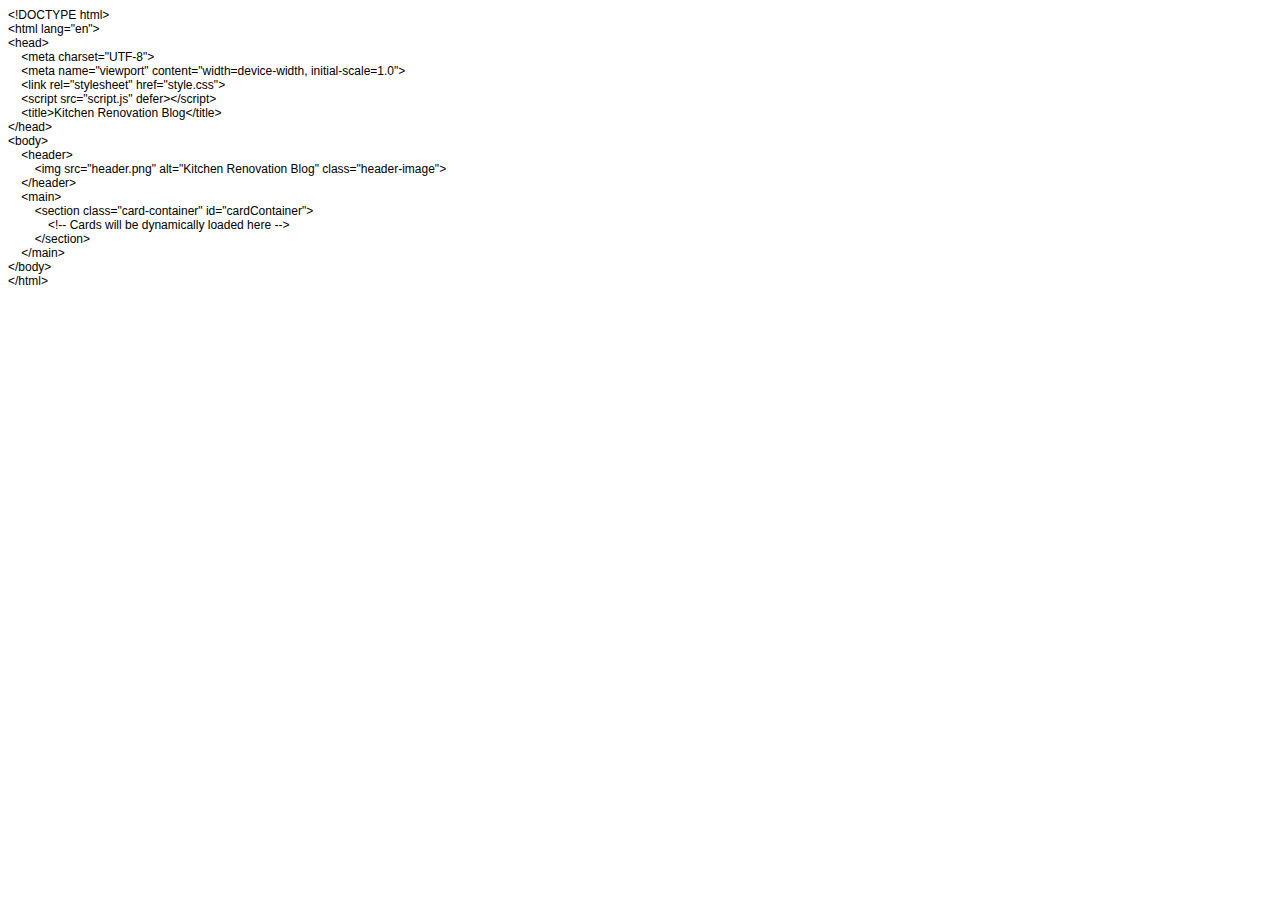
==== index.html @ b7643c06 "Add files via upload" ====
<!DOCTYPE html PUBLIC "-//W3C//DTD HTML 4.01//EN" "http://www.w3.org/TR/html4/strict.dtd">
<html>
<head>
  <meta http-equiv="Content-Type" content="text/html; charset=utf-8">
  <meta http-equiv="Content-Style-Type" content="text/css">
  <title></title>
  <meta name="Generator" content="Cocoa HTML Writer">
  <meta name="CocoaVersion" content="2113.4">
  <style type="text/css">
    p.p1 {margin: 0.0px 0.0px 0.0px 0.0px; font: 12.0px Helvetica}
  </style>
</head>
<body>
<p class="p1">&lt;!DOCTYPE html&gt;</p>
<p class="p1">&lt;html lang="en"&gt;</p>
<p class="p1">&lt;head&gt;</p>
<p class="p1"><span class="Apple-converted-space">    </span>&lt;meta charset="UTF-8"&gt;</p>
<p class="p1"><span class="Apple-converted-space">    </span>&lt;meta name="viewport" content="width=device-width, initial-scale=1.0"&gt;</p>
<p class="p1"><span class="Apple-converted-space">    </span>&lt;link rel="stylesheet" href="style.css"&gt;</p>
<p class="p1"><span class="Apple-converted-space">    </span>&lt;script src="script.js" defer&gt;&lt;/script&gt;</p>
<p class="p1"><span class="Apple-converted-space">    </span>&lt;title&gt;Kitchen Renovation Blog&lt;/title&gt;</p>
<p class="p1">&lt;/head&gt;</p>
<p class="p1">&lt;body&gt;</p>
<p class="p1"><span class="Apple-converted-space">    </span>&lt;header&gt;</p>
<p class="p1"><span class="Apple-converted-space">        </span>&lt;img src="header.png" alt="Kitchen Renovation Blog" class="header-image"&gt;</p>
<p class="p1"><span class="Apple-converted-space">    </span>&lt;/header&gt;</p>
<p class="p1"><span class="Apple-converted-space">    </span>&lt;main&gt;</p>
<p class="p1"><span class="Apple-converted-space">        </span>&lt;section class="card-container" id="cardContainer"&gt;</p>
<p class="p1"><span class="Apple-converted-space">            </span>&lt;!-- Cards will be dynamically loaded here --&gt;</p>
<p class="p1"><span class="Apple-converted-space">        </span>&lt;/section&gt;</p>
<p class="p1"><span class="Apple-converted-space">    </span>&lt;/main&gt;</p>
<p class="p1">&lt;/body&gt;</p>
<p class="p1">&lt;/html&gt;</p>
</body>
</html>
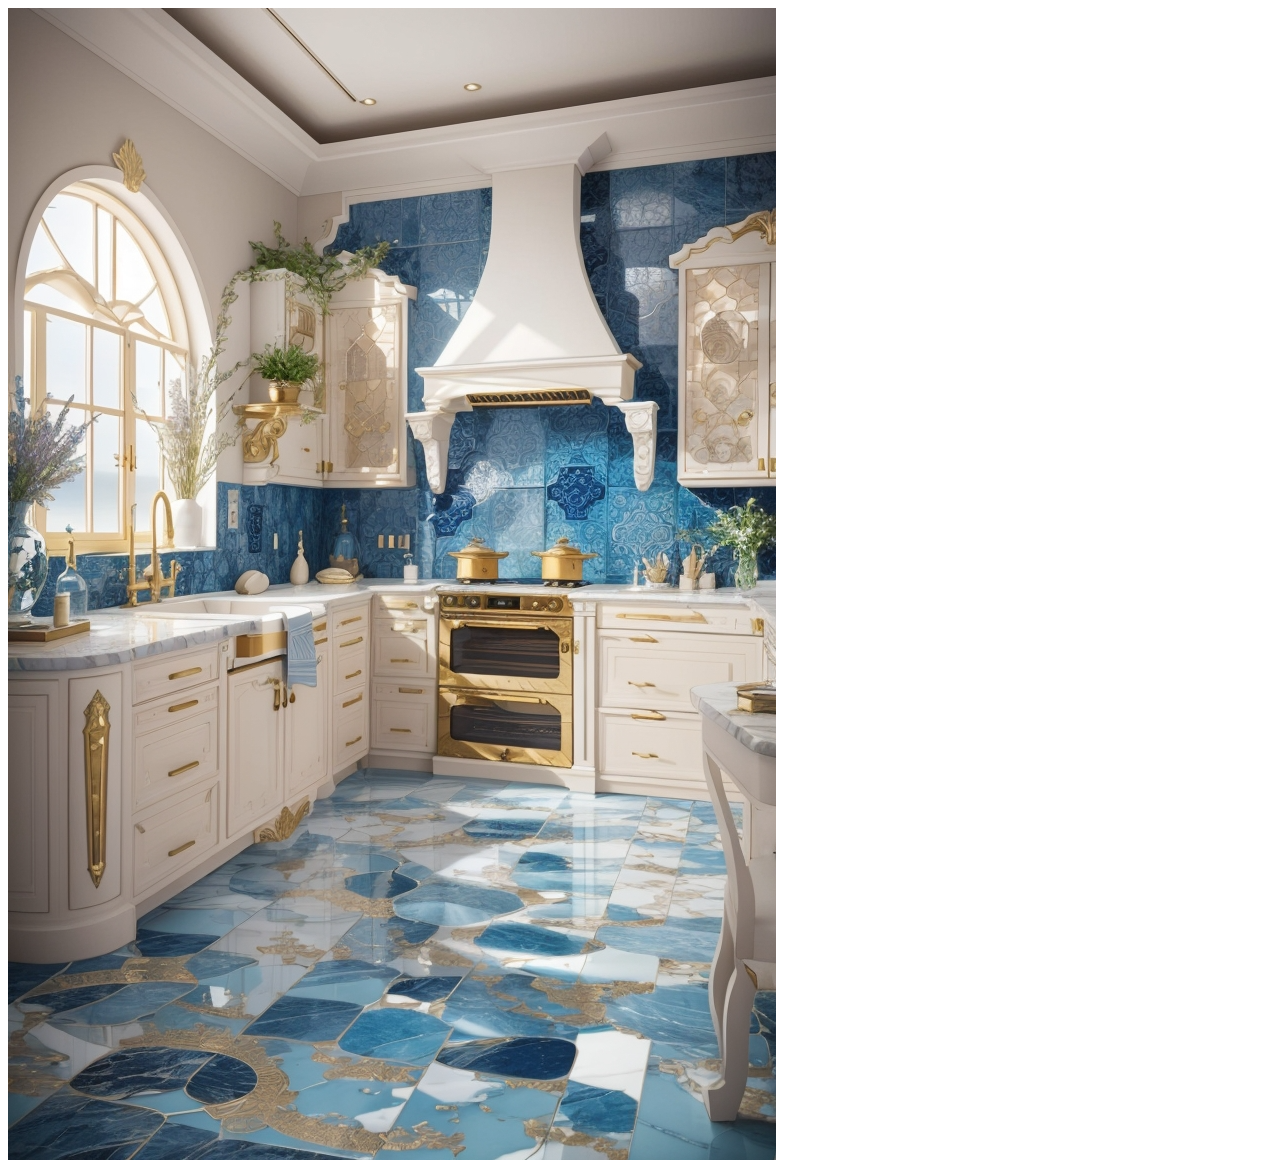
==== commit 2841c629: "Update index.html" ====
--- a/index.html
+++ b/index.html
@@ -1,35 +1,20 @@
-<!DOCTYPE html PUBLIC "-//W3C//DTD HTML 4.01//EN" "http://www.w3.org/TR/html4/strict.dtd">
-<html>
+<!DOCTYPE html>
+<html lang="en">
 <head>
-  <meta http-equiv="Content-Type" content="text/html; charset=utf-8">
-  <meta http-equiv="Content-Style-Type" content="text/css">
-  <title></title>
-  <meta name="Generator" content="Cocoa HTML Writer">
-  <meta name="CocoaVersion" content="2113.4">
-  <style type="text/css">
-    p.p1 {margin: 0.0px 0.0px 0.0px 0.0px; font: 12.0px Helvetica}
-  </style>
+    <meta charset="UTF-8">
+    <meta name="viewport" content="width=device-width, initial-scale=1.0">
+    <link rel="stylesheet" href="style.css">
+    <script src="script.js" defer></script>
+    <title>Kitchen Renovation Blog</title>
 </head>
 <body>
-<p class="p1">&lt;!DOCTYPE html&gt;</p>
-<p class="p1">&lt;html lang="en"&gt;</p>
-<p class="p1">&lt;head&gt;</p>
-<p class="p1"><span class="Apple-converted-space">    </span>&lt;meta charset="UTF-8"&gt;</p>
-<p class="p1"><span class="Apple-converted-space">    </span>&lt;meta name="viewport" content="width=device-width, initial-scale=1.0"&gt;</p>
-<p class="p1"><span class="Apple-converted-space">    </span>&lt;link rel="stylesheet" href="style.css"&gt;</p>
-<p class="p1"><span class="Apple-converted-space">    </span>&lt;script src="script.js" defer&gt;&lt;/script&gt;</p>
-<p class="p1"><span class="Apple-converted-space">    </span>&lt;title&gt;Kitchen Renovation Blog&lt;/title&gt;</p>
-<p class="p1">&lt;/head&gt;</p>
-<p class="p1">&lt;body&gt;</p>
-<p class="p1"><span class="Apple-converted-space">    </span>&lt;header&gt;</p>
-<p class="p1"><span class="Apple-converted-space">        </span>&lt;img src="header.png" alt="Kitchen Renovation Blog" class="header-image"&gt;</p>
-<p class="p1"><span class="Apple-converted-space">    </span>&lt;/header&gt;</p>
-<p class="p1"><span class="Apple-converted-space">    </span>&lt;main&gt;</p>
-<p class="p1"><span class="Apple-converted-space">        </span>&lt;section class="card-container" id="cardContainer"&gt;</p>
-<p class="p1"><span class="Apple-converted-space">            </span>&lt;!-- Cards will be dynamically loaded here --&gt;</p>
-<p class="p1"><span class="Apple-converted-space">        </span>&lt;/section&gt;</p>
-<p class="p1"><span class="Apple-converted-space">    </span>&lt;/main&gt;</p>
-<p class="p1">&lt;/body&gt;</p>
-<p class="p1">&lt;/html&gt;</p>
+    <header>
+        <img src="header.png" alt="Kitchen Renovation Blog" class="header-image">
+    </header>
+    <main>
+        <section class="card-container" id="cardContainer">
+            <!-- Cards will be dynamically loaded here -->
+        </section>
+    </main>
 </body>
 </html>
--- a/style.css
+++ b/style.css
@@ -0,0 +1,63 @@
+{\rtf1\ansi\ansicpg950\cocoartf2638
+\cocoatextscaling0\cocoaplatform0{\fonttbl\f0\fswiss\fcharset0 Helvetica;}
+{\colortbl;\red255\green255\blue255;}
+{\*\expandedcolortbl;;}
+\paperw11900\paperh16840\margl1440\margr1440\vieww11520\viewh8400\viewkind0
+\pard\tx566\tx1133\tx1700\tx2267\tx2834\tx3401\tx3968\tx4535\tx5102\tx5669\tx6236\tx6803\pardirnatural\partightenfactor0
+
+\f0\fs24 \cf0 /* Reset some default styles */\
+body, h1, h2, h3, p, ul, li \{\
+    margin: 0;\
+    padding: 0;\
+\}\
+\
+body \{\
+    font-family: Arial, sans-serif;\
+    background-color: #f5f5f5;\
+    color: #333;\
+\}\
+\
+header \{\
+    width: 100%;\
+    overflow: hidden;\
+\}\
+\
+.header-image \{\
+    width: 100%;\
+    height: auto;\
+    display: block;\
+\}\
+\
+.main \{\
+    padding: 20px;\
+\}\
+\
+.card-container \{\
+    display: grid;\
+    grid-template-columns: repeat(3, 1fr);\
+    gap: 20px;\
+    padding: 20px;\
+\}\
+\
+.card \{\
+    background-color: white;\
+    border-radius: 10px;\
+    box-shadow: 0 2px 4px rgba(0, 0, 0, 0.1);\
+    padding: 20px;\
+\}\
+\
+.card h2 \{\
+    font-size: 18px;\
+    margin-bottom: 10px;\
+\}\
+\
+.card p \{\
+    font-size: 14px;\
+\}\
+\
+@media (max-width: 768px) \{\
+    .card-container \{\
+        grid-template-columns: repeat(2, 1fr);\
+    \}\
+\}\
+}